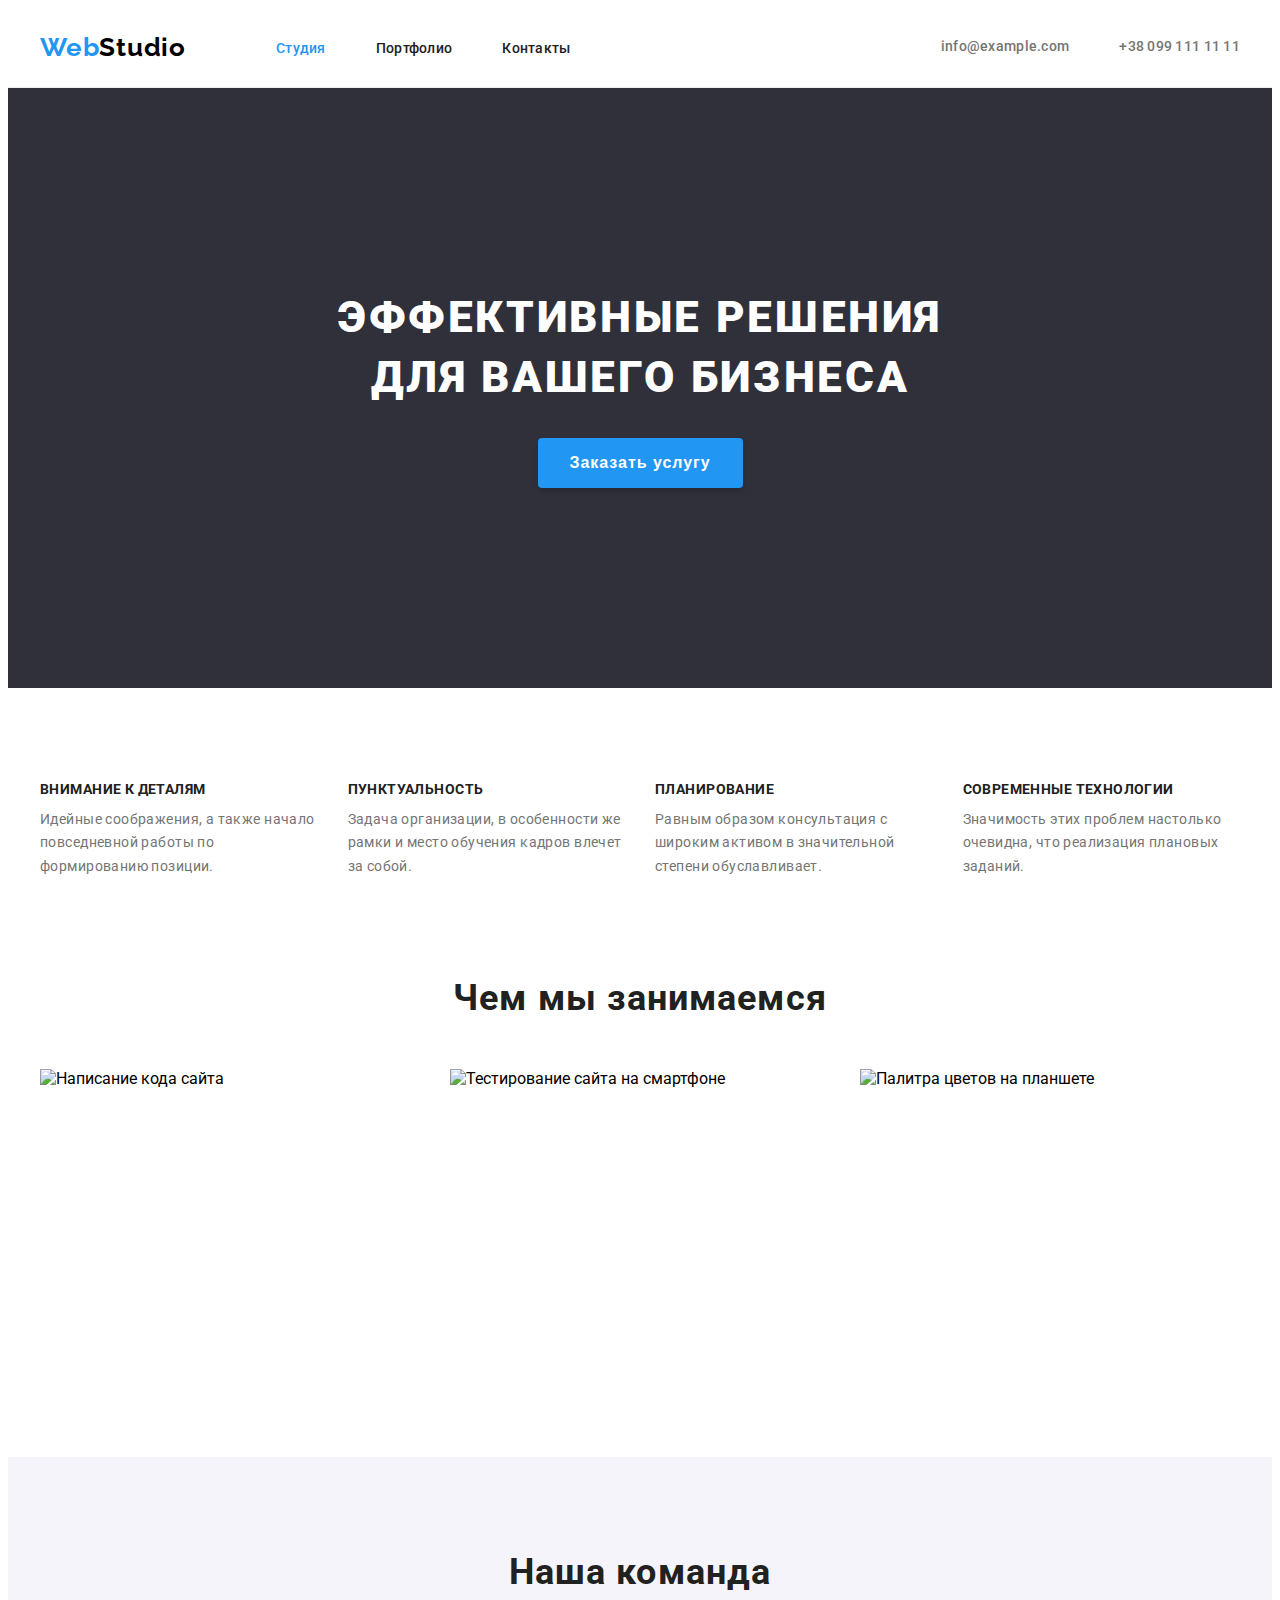
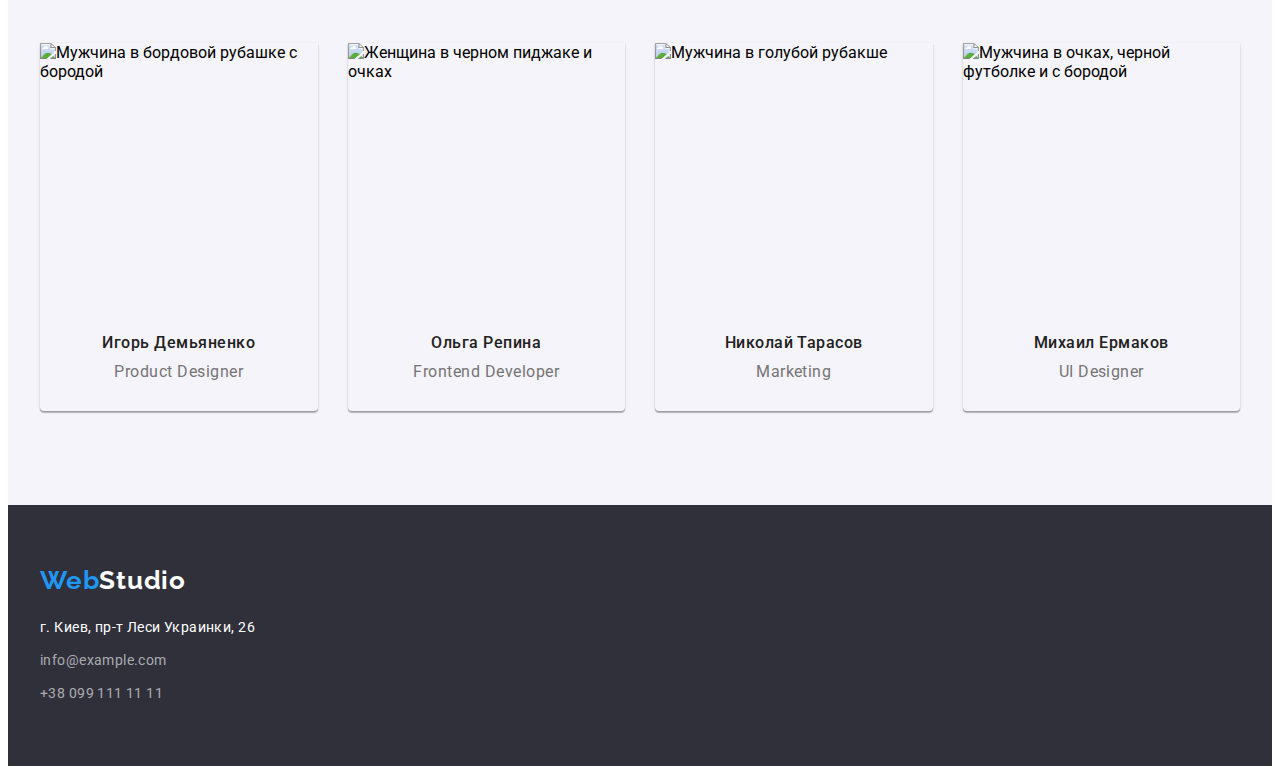
==== index.html @ 2dde980b "styles positions" ====
<!DOCTYPE html>
<html lang="ru">
<head>
    <meta charset="UTF-8">
    <meta http-equiv="X-UA-Compatible" content="IE=edge">
    <meta name="viewport" content="width=device-width, initial-scale=1.0">
    <title>WebStudio</title>
    <link rel="stylesheet" href="https://cdnjs.cloudflare.com/ajax/libs/modern-normalize/1.0.0/modern-normalize.css"
        integrity="sha512-Zx6MlUMKSVJoQ+83OwhdILe8cSEsCzfqThJd7J/VA2UrK6Ctj85p+xzqfyuNXE5B1k25uUdmJ2OzItbBy9GHAQ=="
        crossorigin="anonymous" />
    <link rel="preconnect" href="https://fonts.gstatic.com">
    <link href="https://fonts.googleapis.com/css2?family=Raleway:wght@700&family=Roboto:wght@400;500;700;900&display=swap"
                rel="stylesheet">
    <link rel="stylesheet" href="./css/styles.css">
</head>
<body>
    <header class="header">
        <div class="container">
            <nav class="header-navigation">
                <a class="link logo" href="/" lang="en">Web<span class="logo-text-white-theme">Studio</span></a>
                <ul class="list navigation-list">
                    <li class="navigation-item">
                        <a class="link navigation-link active-link" href="./index.html">Студия</a>
                    </li>
                    <li class="navigation-item">
                        <a class="link navigation-link" href="./portfolio.html">Портфолио</a>
                    </li>
                    <li class="navigation-item">
                        <a class="link navigation-link" href="">Контакты</a>
                    </li>
                </ul>
            </nav>
            <a class="link mail-link" href="mailto:info@example.com" lang="en">info@example.com</a>
            <a class="link tel-link" href="tel:+380991111111">+38 099 111 11 11</a>
        </div>
    </header>
    <main class="main-container">
    <!--HERO-->
        <section class="hero">
            <div class="container hero-position">
                <h1 class="hero-title">Эффективные решения</br> для вашего бизнеса</h1>
                <button class="modal-btn" type="button">Заказать услугу</button>
            </div>
        </section>
    <!--ADVANTAGE-->
        <section class="advantage">
            <div class="container">
                <h2 class="visually-hidden">Advantage</h2>
                <ul class="list advantage-list">
                    <li class="advantage-item">
                        <h3 class="advantage-item-title">Внимание к деталям</h3>
                        <p class="advantage-item-text">Идейные соображения, а также начало повседневной работы по формированию позиции.</p>
                    </li>
                    <li class="advantage-item">
                        <h3 class="advantage-item-title">Пунктуальность</h3>
                        <p class="advantage-item-text">Задача организации, в особенности же рамки и место обучения кадров влечет за собой.</p>
                    </li>
                    <li class="advantage-item">
                        <h3 class="advantage-item-title">Планирование</h3>
                        <p class="advantage-item-text">Равным образом консультация с широким активом в значительной степени обуславливает.</p>
                    </li>
                    <li class="advantage-item">
                        <h3 class="advantage-item-title">Современные технологии</h3>
                        <p class="advantage-item-text">Значимость этих проблем настолько очевидна, что реализация плановых заданий.</p>
                    </li>
                </ul>
            </div>
        </section>
    <!--GALLERY-->
        <section class="gallery">
            <div class="container">
                <h2 class="title gt-title">Чем мы занимаемся</h2>
                <ul class="list gallery-list">
                    <li class="gallery-item">
                        <img class="gallery-img" src="./img/gallery/img-1.jpg" alt="Написание кода сайта" width="370" height="294">
                    </li>
                    <li class="gallery-item">
                        <img class="gallery-img" src="./img/gallery/img-2.jpg" alt="Тестирование сайта на смартфоне" width="370"
                            height="294">
                    </li>
                    <li class="gallery-item">
                        <img class="gallery-img" src="./img/gallery/img-3.jpg" alt="Палитра цветов на планшете" width="370"
                            height="294">
                    </li>
                </ul>
            </div>
        </section>
    <!--TEAM-->
        <section class="team">
            <div class="container">
                <h2 class="title gt-title">Наша команда</h2>
                <ul class="list team-list">
                    <li class="team-item">
                        <img class="team-img" src="./img/team/img-t-1.jpg" alt="Мужчина в бордовой рубашке с бородой" width="270"
                            height="260">
                        <div class="team-subscribe">
                            <h3 class="team-item-title">Игорь Демьяненко</h3>
                            <p class="team-position" lang="en">Product Designer</p>
                        </div>
                    </li>
                    <li class="team-item">
                        <img class="team-img" src="./img/team/img-t-2.jpg" alt="Женщина в черном пиджаке и очках" width="270"
                            height="260">
                        <div class="team-subscribe">
                            <h3 class="team-item-title">Ольга Репина</h3>
                            <p class="team-position" lang="en">Frontend Developer</p>
                        </div>
                    </li>
                    <li class="team-item">
                        <img class="team-img" src="./img/team/img-t-3.jpg" alt="Мужчина в голубой рубакше" width="270" height="260">
                        <div class="team-subscribe">
                            <h3 class="team-item-title">Николай Тарасов</h3>
                            <p class="team-position" lang="en">Marketing</p>
                        </div>
                    </li>
                    <li class="team-item">
                        <img class="team-img" src="./img/team/img-t-4.jpg" alt="Мужчина в очках, черной футболке и с бородой"
                            width="270" height="260">
                        <div class="team-subscribe">
                            <h3 class="team-item-title">Михаил Ермаков</h3>
                            <p class="team-position" lang="en">UI Designer</p>
                        </div>
                    </li>
                </ul>
            </div>
        </section>
    </main>
    <footer class="footer">
        <div class="container">
            <a class="link logo footer-logo" href="/" lang="en">Web<span class="logo-text-dark-theme">Studio</span></a>
            <address class="address">
                <ul class="list contact-info">
                    <li class="contact-info-item">
                        <a class="link contact-info-location" href="https://goo.gl/maps/8V9FkgbPoYz4gnN9A" target="_blank"
                            rel="noopener noreferrer">г. Киев, пр-т Леси Украинки, 26</a>
                    </li>
                    <li class="contact-info-item">
                        <a class="link contact-info-connection" href="mailto:info@example.com" lang="en">info@example.com</a>
                    </li>
                    <li class="contact-info-item">
                        <a class="link contact-info-connection" href="tel:+380991111111">+38 099 111 11 11</a>
                    </li>
                </ul>
            </address>
        </div>
    </footer>
</body>
</html>
---- css/styles.css ----
/*================COMMON STYLES================*/
:root {
  --main-font: 'Roboto', sans-serif;
  --secondary-font: 'Raleway', sans-serif;
  --accent-color: #2196f3;
  --main-color: #fff;
  --second-color: #000;
  --title-color: #212121;
  --link-color: #757575;
  --background-color: #f5f4fa;
  --background-section-color: #2f303a;
  --box-shadow-color: rgba(0, 0, 0, 0.15);
  --contact-info-conection-color: rgba(255, 255, 255, 0.6);
  --line-color: #ececec;
  --work-categories-color: #eeeeee;
  --section-pt: 94px;
  --section-pb: 94px;
}

body {
  font-family: var(--main-font);
  background-color: var(--main-color);
}

h1,
h2,
h3,
h4,
h5,
h6,
p {
  margin: 0;
}

ul,
ol {
  margin: 0;
  padding: 0;
}

img {
  display: block;
}

.visually-hidden {
  position: absolute !important;
  clip: rect(1px 1px 1px 1px); /* IE6, IE7 */
  clip: rect(1px, 1px, 1px, 1px);
  padding: 0 !important;
  border: 0 !important;
  height: 1px !important;
  width: 1px !important;
  overflow: hidden;
}

.link {
  text-decoration: none;
}

.list {
  list-style: none;
}

.address {
  font-style: normal;
}

.title {
  font-weight: bold;
  font-size: 36px;
  line-height: 1.17;
  text-align: center;
  letter-spacing: 0.03em;
  color: var(--title-color);
}

.modal-btn {
  font-weight: bold;
  font-size: 16px;
  line-height: 1.87;
  display: flex;
  align-items: center;
  text-align: center;
  letter-spacing: 0.06em;
  color: var(--main-color);
  cursor: pointer;
  background: var(--accent-color);
  box-shadow: 0px 4px 4px var(--box-shadow-color);
  border-radius: 4px;
  border-style: none;
  margin: 0 auto;
  padding: 10px 32px;
  min-width: 200px;
  min-height: 50px;
}

.container {
  width: 1200px;
  margin: 0 auto;
  padding-left: 15px;
  padding-right: 15px;
}

/*========HEADER========*/
.header {
  padding-top: 24px;
  padding-bottom: 24px;
  border-bottom: var(--line-color) solid 1px;
}
.header .container {
  display: flex;
  align-items: center;
}
.header-navigation {
  display: flex;
  align-items: center;
}

.navigation-list {
  display: flex;
  align-items: center;
}

.logo {
  font-family: var(--secondary-font);
  font-weight: 700;
  font-size: 26px;
  line-height: 1.19;
  letter-spacing: 0.03em;
  color: var(--accent-color);
  margin-right: 90px;
}

.logo-text-white-theme {
  color: var(--second-color);
}

.logo-text-dark-theme {
  color: var(--main-color);
}

.navigation-link {
  font-weight: 500;
  font-size: 14px;
  line-height: 1.14;
  letter-spacing: 0.02em;
  color: var(--title-color);
}

.navigation-link:hover,
.navigation-link:focus {
  color: var(--accent-color);
}

.active-link {
  color: var(--accent-color);
}

.navigation-item:not(:last-child) {
  margin-right: 50px;
}

.mail-link {
  font-weight: 500;
  font-size: 14px;
  line-height: 1.14;
  letter-spacing: 0.02em;
  color: var(--link-color);
  margin-left: auto;
  margin-right: 50px;
}

.mail-link:hover,
.mail-link:focus {
  color: var(--accent-color);
}

.tel-link {
  font-weight: 500;
  font-size: 14px;
  line-height: 1.14;
  letter-spacing: 0.02em;
  color: var(--link-color);
}

.tel-link:hover,
.tel-link:focus {
  color: var(--accent-color);
}
/*========END HEADER========*/

/*========FOOTER========*/
.contact-info-location {
  font-size: 14px;
  line-height: 1.71;
  letter-spacing: 0.03em;
  color: var(--main-color);
}

.contact-info-connection {
  font-size: 14px;
  line-height: 1.71;
  letter-spacing: 0.03em;
  color: var(--contact-info-conection-color);
}

.contact-info-item:not(:last-child) {
  margin-bottom: 9px;
}

.footer {
  background: var(--background-section-color);
  padding-top: 60px;
  padding-bottom: 60px;
}

.footer-logo {
  margin-bottom: 20px;
  display: block;
}
/*========END FOOTER========*/
/*================END COMMON STYLES================*/

/*================STUDIO================*/
/*========HERO========*/
.hero {
  background-color: var(--background-section-color);
}

.hero-title {
  font-weight: 900;
  font-size: 44px;
  line-height: 1.36;
  text-align: center;
  letter-spacing: 0.06em;
  text-transform: uppercase;
  color: var(--main-color);
  margin-bottom: 30px;
}

.hero-position {
  display: flex;
  flex-direction: column;
  padding-top: 200px;
  padding-bottom: 200px;
}
/*========END HERO========*/

/*========ADVANTAGE========*/
.advantage {
  padding-top: var(--section-pt);
  padding-bottom: var(--section-pb);
}

.advantage-list {
  display: flex;
  margin-left: -30px;
  margin-top: -30px;
}

.advantage-item {
  margin-top: 30px;
  margin-left: 30px;
  flex-basis: calc(100% / 3 - 30px);
  min-height: 101px;
}

.advantage-item-title {
  font-weight: bold;
  font-size: 14px;
  line-height: 1.14;
  letter-spacing: 0.03em;
  text-transform: uppercase;
  color: var(--title-color);
  margin-bottom: 10px;
}

.advantage-item-text {
  font-size: 14px;
  line-height: 1.71;
  letter-spacing: 0.03em;
  color: var(--link-color);
}
/*========END ADVANTAGE========*/

/*========GALLERY========*/
.gallery {
  padding-bottom: var(--section-pb);
}

.gt-title {
  margin-bottom: 50px;
}

.gallery-list {
  display: flex;
  margin-top: -30px;
  margin-left: -30px;
}

.gallery-item {
  margin-top: 30px;
  margin-left: 30px;
  flex-basis: calc(100% / 3 - 30px);
  min-height: 294px;
}
/*========END GALLERY========*/

/*========TEAM========*/
.team {
  background-color: var(--background-color);
  padding-top: var(--section-pt);
  padding-bottom: var(--section-pb);
}

.team-list {
  display: flex;
  margin-top: -30px;
  margin-left: -30px;
}

.team-item {
  margin-top: 30px;
  margin-left: 30px;
  min-height: 368px;
  flex-basis: calc(100% / 4 - 30px);
  box-shadow: 0px 1px 3px rgba(0, 0, 0, 0.12), 0px 1px 1px rgba(0, 0, 0, 0.14),
    0px 2px 1px rgba(0, 0, 0, 0.2);
  border-radius: 0px 0px 4px 4px;
}

.team-item-title {
  font-weight: 500;
  font-size: 16px;
  line-height: 1.19;
  text-align: center;
  letter-spacing: 0.03em;
  color: var(--title-color);
  margin-bottom: 10px;
}

.team-position {
  font-size: 16px;
  line-height: 1.19;
  text-align: center;
  letter-spacing: 0.03em;
  color: var(--link-color);
}

.team-subscribe {
  padding-top: 30px;
  padding-bottom: 30px;
}
/*========END TEAM========*/
/*================END STUDIO================*/

/*================PORTFOLIO================*/
.portfolio-main {
  padding-top: var(--section-pt);
  padding-bottom: var(--section-pb);
}
/*========FILTER BUTTONS========*/
.filter-buttons {
  border-radius: 4px;
  border-style: none;
  background-color: var(--background-color);
  color: var(--title-color);
  font-weight: 500;
  font-size: 16px;
  line-height: 1.62;
  text-align: center;
  letter-spacing: 0.03em;
  padding: 6px 22px;
}

.filter-buttons:hover,
.filter-buttons:focus {
  background-color: var(--accent-color);
  cursor: pointer;
  color: var(--main-color);
  box-shadow: 0px 3px 1px rgba(0, 0, 0, 0.1), 0px 1px 2px rgba(0, 0, 0, 0.08),
    0px 2px 2px rgba(0, 0, 0, 0.12);
}

.filter-buttons-menu {
  display: flex;
  align-items: center;
  text-align: center;
  justify-content: center;
  margin-bottom: 34px;
}
.filter-buttons-item:not(:last-child) {
  margin-right: 8px;
}
/*========END FILTER BUTTONS========*/

/*========WORK CATEGORIES========*/
.work-categories-title {
  font-weight: bold;
  font-size: 18px;
  line-height: 2;
  letter-spacing: 0.06em;
  color: var(--title-color);
  margin-bottom: 4px;
}

.work-categories-product {
  font-size: 16px;
  line-height: 1.87;
  letter-spacing: 0.03em;
  color: var(--link-color);
}

.work-categories-description {
  padding: 20px 24px;
  border: var(--work-categories-color) solid 1px;
  border-top: none;
}

.work-categories-list {
  display: flex;
  flex-direction: row;
  align-items: center;
  flex-wrap: wrap;
  margin-left: -30px;
  margin-top: -30px;
}
.work-categories-item {
  margin-left: 30px;
  margin-top: 30px;
  min-height: 404px;
  flex-basis: calc(100% / 3 - 30px);
}
/*========END WORK CATEGORIES========*/
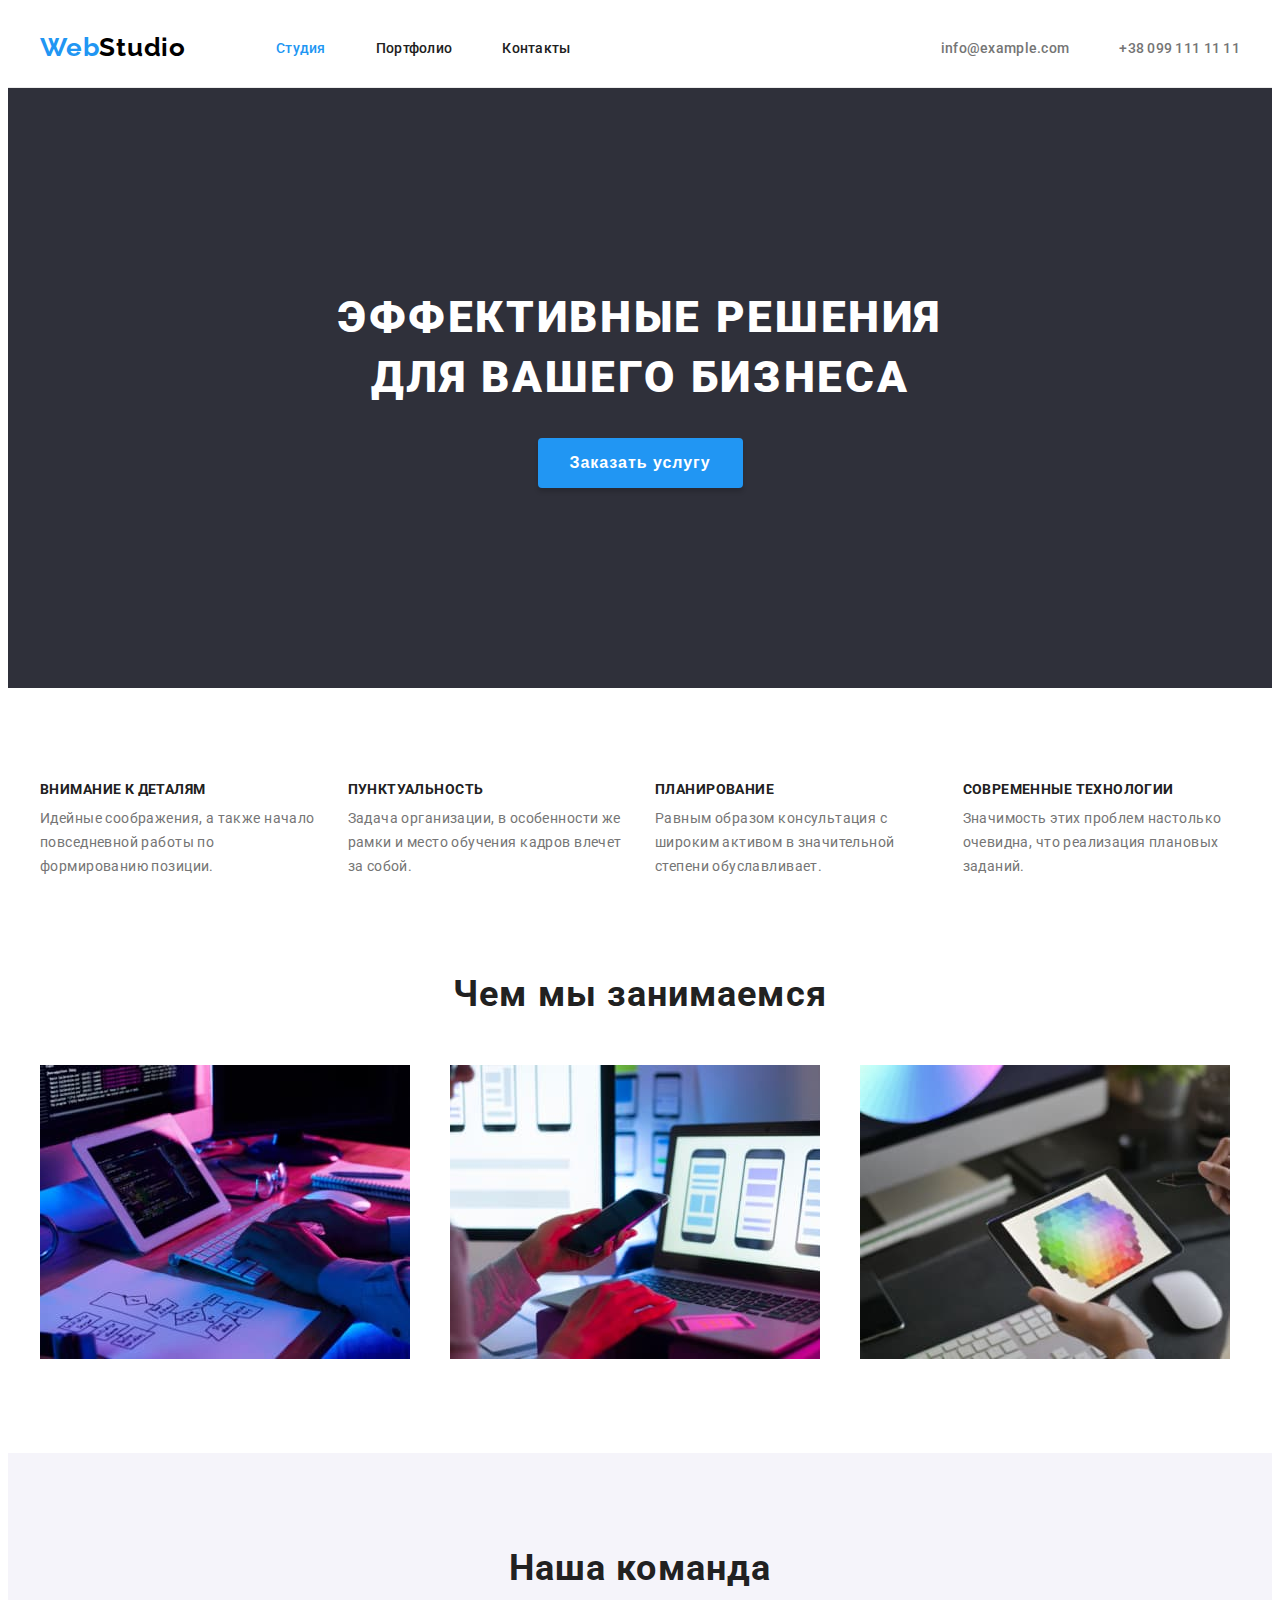
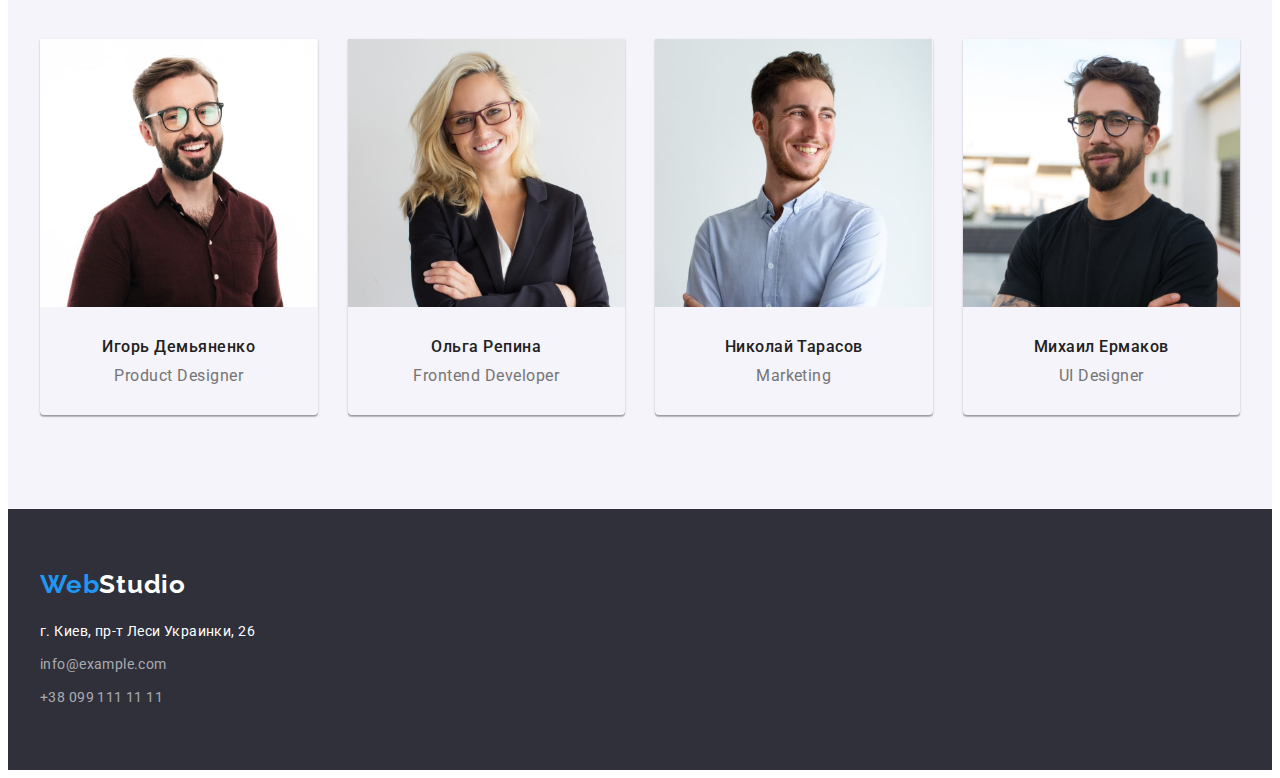
==== commit bcca4014: "update" ====
--- a/index.html
+++ b/index.html
@@ -5,12 +5,9 @@
     <meta http-equiv="X-UA-Compatible" content="IE=edge">
     <meta name="viewport" content="width=device-width, initial-scale=1.0">
     <title>WebStudio</title>
-    <link rel="stylesheet" href="https://cdnjs.cloudflare.com/ajax/libs/modern-normalize/1.0.0/modern-normalize.css"
-        integrity="sha512-Zx6MlUMKSVJoQ+83OwhdILe8cSEsCzfqThJd7J/VA2UrK6Ctj85p+xzqfyuNXE5B1k25uUdmJ2OzItbBy9GHAQ=="
-        crossorigin="anonymous" />
+    <link rel="stylesheet" href="https://cdnjs.cloudflare.com/ajax/libs/modern-normalize/1.0.0/modern-normalize.css" integrity="sha512-Zx6MlUMKSVJoQ+83OwhdILe8cSEsCzfqThJd7J/VA2UrK6Ctj85p+xzqfyuNXE5B1k25uUdmJ2OzItbBy9GHAQ==" crossorigin="anonymous" />
     <link rel="preconnect" href="https://fonts.gstatic.com">
-    <link href="https://fonts.googleapis.com/css2?family=Raleway:wght@700&family=Roboto:wght@400;500;700;900&display=swap"
-                rel="stylesheet">
+    <link href="https://fonts.googleapis.com/css2?family=Raleway:wght@700&family=Roboto:wght@400;500;700;900&display=swap" rel="stylesheet">
     <link rel="stylesheet" href="./css/styles.css">
 </head>
 <body>
@@ -30,15 +27,17 @@
                     </li>
                 </ul>
             </nav>
-            <a class="link mail-link" href="mailto:info@example.com" lang="en">info@example.com</a>
-            <a class="link tel-link" href="tel:+380991111111">+38 099 111 11 11</a>
+            <ul class="list contacts">
+                <li><a class="link mail-link" href="mailto:info@example.com" lang="en">info@example.com</a></li>
+                <li><a class="link tel-link" href="tel:+380991111111">+38 099 111 11 11</a></li>
+            </ul>           
         </div>
     </header>
     <main class="main-container">
     <!--HERO-->
         <section class="hero">
             <div class="container hero-position">
-                <h1 class="hero-title">Эффективные решения</br> для вашего бизнеса</h1>
+                <h1 class="hero-title">Эффективные решения для вашего бизнеса</h1>
                 <button class="modal-btn" type="button">Заказать услугу</button>
             </div>
         </section>
@@ -72,50 +71,45 @@
                 <h2 class="title gt-title">Чем мы занимаемся</h2>
                 <ul class="list gallery-list">
                     <li class="gallery-item">
-                        <img class="gallery-img" src="./img/gallery/img-1.jpg" alt="Написание кода сайта" width="370" height="294">
+                        <img class="gallery-img" src="./img/gallery/img-1.jpg" alt="Написание кода сайта">
                     </li>
                     <li class="gallery-item">
-                        <img class="gallery-img" src="./img/gallery/img-2.jpg" alt="Тестирование сайта на смартфоне" width="370"
-                            height="294">
+                        <img class="gallery-img" src="./img/gallery/img-2.jpg" alt="Тестирование сайта на смартфоне">
                     </li>
                     <li class="gallery-item">
-                        <img class="gallery-img" src="./img/gallery/img-3.jpg" alt="Палитра цветов на планшете" width="370"
-                            height="294">
+                        <img class="gallery-img" src="./img/gallery/img-3.jpg" alt="Палитра цветов на планшете">
                     </li>
                 </ul>
             </div>
         </section>
     <!--TEAM-->
-        <section class="team">
+        <section class="team section">
             <div class="container">
                 <h2 class="title gt-title">Наша команда</h2>
                 <ul class="list team-list">
                     <li class="team-item">
-                        <img class="team-img" src="./img/team/img-t-1.jpg" alt="Мужчина в бордовой рубашке с бородой" width="270"
-                            height="260">
+                        <img class="team-img" src="./img/team/img-t-1.jpg" alt="Мужчина в бордовой рубашке с бородой">
                         <div class="team-subscribe">
                             <h3 class="team-item-title">Игорь Демьяненко</h3>
                             <p class="team-position" lang="en">Product Designer</p>
                         </div>
                     </li>
                     <li class="team-item">
-                        <img class="team-img" src="./img/team/img-t-2.jpg" alt="Женщина в черном пиджаке и очках" width="270"
-                            height="260">
+                        <img class="team-img" src="./img/team/img-t-2.jpg" alt="Женщина в черном пиджаке и очках">
                         <div class="team-subscribe">
                             <h3 class="team-item-title">Ольга Репина</h3>
                             <p class="team-position" lang="en">Frontend Developer</p>
                         </div>
                     </li>
                     <li class="team-item">
-                        <img class="team-img" src="./img/team/img-t-3.jpg" alt="Мужчина в голубой рубакше" width="270" height="260">
+                        <img class="team-img" src="./img/team/img-t-3.jpg" alt="Мужчина в голубой рубакше">
                         <div class="team-subscribe">
                             <h3 class="team-item-title">Николай Тарасов</h3>
                             <p class="team-position" lang="en">Marketing</p>
                         </div>
                     </li>
                     <li class="team-item">
-                        <img class="team-img" src="./img/team/img-t-4.jpg" alt="Мужчина в очках, черной футболке и с бородой"
-                            width="270" height="260">
+                        <img class="team-img" src="./img/team/img-t-4.jpg" alt="Мужчина в очках, черной футболке и с бородой">
                         <div class="team-subscribe">
                             <h3 class="team-item-title">Михаил Ермаков</h3>
                             <p class="team-position" lang="en">UI Designer</p>
@@ -131,8 +125,7 @@
             <address class="address">
                 <ul class="list contact-info">
                     <li class="contact-info-item">
-                        <a class="link contact-info-location" href="https://goo.gl/maps/8V9FkgbPoYz4gnN9A" target="_blank"
-                            rel="noopener noreferrer">г. Киев, пр-т Леси Украинки, 26</a>
+                        <a class="link contact-info-location" href="https://goo.gl/maps/8V9FkgbPoYz4gnN9A" target="_blank" rel="noopener noreferrer">г. Киев, пр-т Леси Украинки, 26</a>
                     </li>
                     <li class="contact-info-item">
                         <a class="link contact-info-connection" href="mailto:info@example.com" lang="en">info@example.com</a>
--- a/css/styles.css
+++ b/css/styles.css
@@ -40,6 +40,7 @@
 
 img {
   display: block;
+  max-width: 100%;
 }
 
 .visually-hidden {
@@ -78,9 +79,6 @@
   font-weight: bold;
   font-size: 16px;
   line-height: 1.87;
-  display: flex;
-  align-items: center;
-  text-align: center;
   letter-spacing: 0.06em;
   color: var(--main-color);
   cursor: pointer;
@@ -88,10 +86,7 @@
   box-shadow: 0px 4px 4px var(--box-shadow-color);
   border-radius: 4px;
   border-style: none;
-  margin: 0 auto;
   padding: 10px 32px;
-  min-width: 200px;
-  min-height: 50px;
 }
 
 .container {
@@ -101,6 +96,10 @@
   padding-right: 15px;
 }
 
+.section {
+  padding-top: var(--section-pt);
+  padding-bottom: var(--section-pb);
+}
 /*========HEADER========*/
 .header {
   padding-top: 24px;
@@ -166,8 +165,6 @@
   line-height: 1.14;
   letter-spacing: 0.02em;
   color: var(--link-color);
-  margin-left: auto;
-  margin-right: 50px;
 }
 
 .mail-link:hover,
@@ -181,11 +178,17 @@
   line-height: 1.14;
   letter-spacing: 0.02em;
   color: var(--link-color);
+  margin-left: 50px;
 }
 
 .tel-link:hover,
 .tel-link:focus {
   color: var(--accent-color);
+}
+
+.contacts {
+  display: flex;
+  margin-left: auto;
 }
 /*========END HEADER========*/
 
@@ -235,21 +238,24 @@
   letter-spacing: 0.06em;
   text-transform: uppercase;
   color: var(--main-color);
+  max-width: 100%;
+  margin: 0 auto;
+  padding-right: 252px;
+  padding-left: 252px;
   margin-bottom: 30px;
 }
 
 .hero-position {
-  display: flex;
-  flex-direction: column;
   padding-top: 200px;
   padding-bottom: 200px;
+  text-align: center;
 }
 /*========END HERO========*/
 
 /*========ADVANTAGE========*/
 .advantage {
-  padding-top: var(--section-pt);
-  padding-bottom: var(--section-pb);
+  padding-top: 94px;
+  padding-bottom: 47px;
 }
 
 .advantage-list {
@@ -262,7 +268,6 @@
   margin-top: 30px;
   margin-left: 30px;
   flex-basis: calc(100% / 3 - 30px);
-  min-height: 101px;
 }
 
 .advantage-item-title {
@@ -285,7 +290,8 @@
 
 /*========GALLERY========*/
 .gallery {
-  padding-bottom: var(--section-pb);
+  padding-top: 47px;
+  padding-bottom: 94px;
 }
 
 .gt-title {
@@ -302,15 +308,12 @@
   margin-top: 30px;
   margin-left: 30px;
   flex-basis: calc(100% / 3 - 30px);
-  min-height: 294px;
 }
 /*========END GALLERY========*/
 
 /*========TEAM========*/
 .team {
   background-color: var(--background-color);
-  padding-top: var(--section-pt);
-  padding-bottom: var(--section-pb);
 }
 
 .team-list {
@@ -322,7 +325,6 @@
 .team-item {
   margin-top: 30px;
   margin-left: 30px;
-  min-height: 368px;
   flex-basis: calc(100% / 4 - 30px);
   box-shadow: 0px 1px 3px rgba(0, 0, 0, 0.12), 0px 1px 1px rgba(0, 0, 0, 0.14),
     0px 2px 1px rgba(0, 0, 0, 0.2);
@@ -428,7 +430,6 @@
 .work-categories-item {
   margin-left: 30px;
   margin-top: 30px;
-  min-height: 404px;
   flex-basis: calc(100% / 3 - 30px);
 }
 /*========END WORK CATEGORIES========*/
